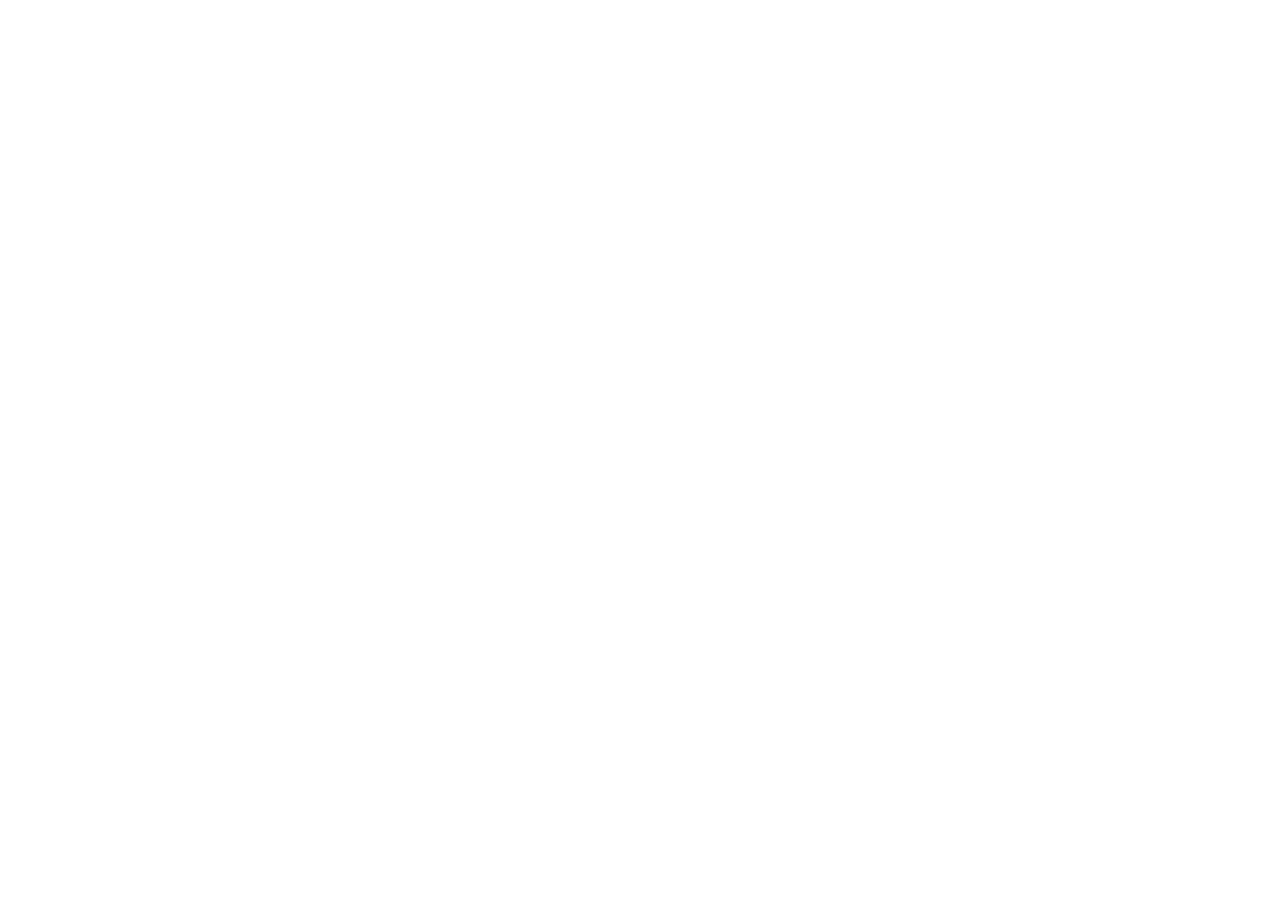
==== about.html @ e4a90a48 "Created about html structure" ====
<!DOCTYPE html>
<html lang="en">
  <head>
    <meta charset="UTF-8" />
    <meta http-equiv="X-UA-Compatible" content="IE=edge" />
    <meta name="viewport" content="width=device-width, initial-scale=1.0" />
    <title>About Patricia</title>

    <link
      rel="stylesheet"
      href="path/to/font-awesome/css/font-awesome.min.css"
    />

    <link rel="preconnect" href="https://fonts.googleapis.com" />
    <link rel="preconnect" href="https://fonts.gstatic.com" crossorigin />
    <link
      href="https://fonts.googleapis.com/css2?family=Playfair+Display:wght@700&family=Poppins:wght@500;700;900&display=swap"
      rel="stylesheet"
    />

    <link
      href="https://cdn.jsdelivr.net/npm/bootstrap@5.3.1/dist/css/bootstrap.min.css"
      rel="stylesheet"
      integrity="sha384-4bw+/aepP/YC94hEpVNVgiZdgIC5+VKNBQNGCHeKRQN+PtmoHDEXuppvnDJzQIu9"
      crossorigin="anonymous"
    />
    <link rel="stylesheet" href="/src/styles.css" />

    <script
      src="https://cdn.jsdelivr.net/npm/bootstrap@5.3.1/dist/js/bootstrap.bundle.min.js"
      integrity="sha384-HwwvtgBNo3bZJJLYd8oVXjrBZt8cqVSpeBNS5n7C8IVInixGAoxmnlMuBnhbgrkm"
      crossorigin="anonymous"
    ></script>
  </head>
  <body></body>
</html>
---- src/styles.css ----
:root {
  --primary-color-background: #f9f7fe;
  --secondary-color-btn: #6c63ff;
  --font-family-heading: "Playfair Display", serif;
  --font-family-default: "Poppins", sans-serif;
}
body {
  font-family: var(--font-family-default);
}
h1,
h2,
h3,
h4,
h5,
h6 {
  font-family: "Playfair Display", serif;
  font-weight: bold;
  color: black;
}

.hero {
  background: var(--primary-color-background);
  padding: 160px 20px;
}
h1 {
  font-weight: 700;
  font-size: 96px;
  line-height: 127px;
  margin: 0;
}
.hero p {
  font-weight: 700;
  font-size: 36px;
  color: #272142;
}
.hero h2 {
  font-family: var(--font-family-heading);
  font-weight: 500;
  font-size: 24px;
  line-height: 1.5;
}

.btn-contactMe {
  background-color: var(--secondary-color-btn);
  border: 1px solid var(--secondary-color-btn);
  border-radius: 4px;
  padding: 15px 30px;
  color: white;
  font-weight: 400;
  font-size: 18px;
  line-height: 27px;
}
p {
  font-size: 16px;
  line-height: 30px;
  font-weight: normal;
}
h2 {
  font-size: 64px;
}

.btn-learnMore {
  border: 1px solid var(--secondary-color-btn);
  border-radius: 4px;
  padding: 15px 30px;
  color: var(--secondary-color-btn);
  font-weight: 400;
  font-size: 18px;
  line-height: 27px;
}
.project-description {
  background: white;
  padding: 120px 60px;
}
@media (max-width: 900px) {
  .project-description {
    padding: 0;
    text-align: center;
  }
  h1 {
    font-size: 38px;
    line-height: 1.5;
  }
  h2 {
    font-size: 44px;
  }
  .hero h2 {
    font-size: 22px;
    font-weight: bold;
  }
  .hero {
    padding: 80px 20px;
  }
  h2 {
    font-size: 44px;
  }
}
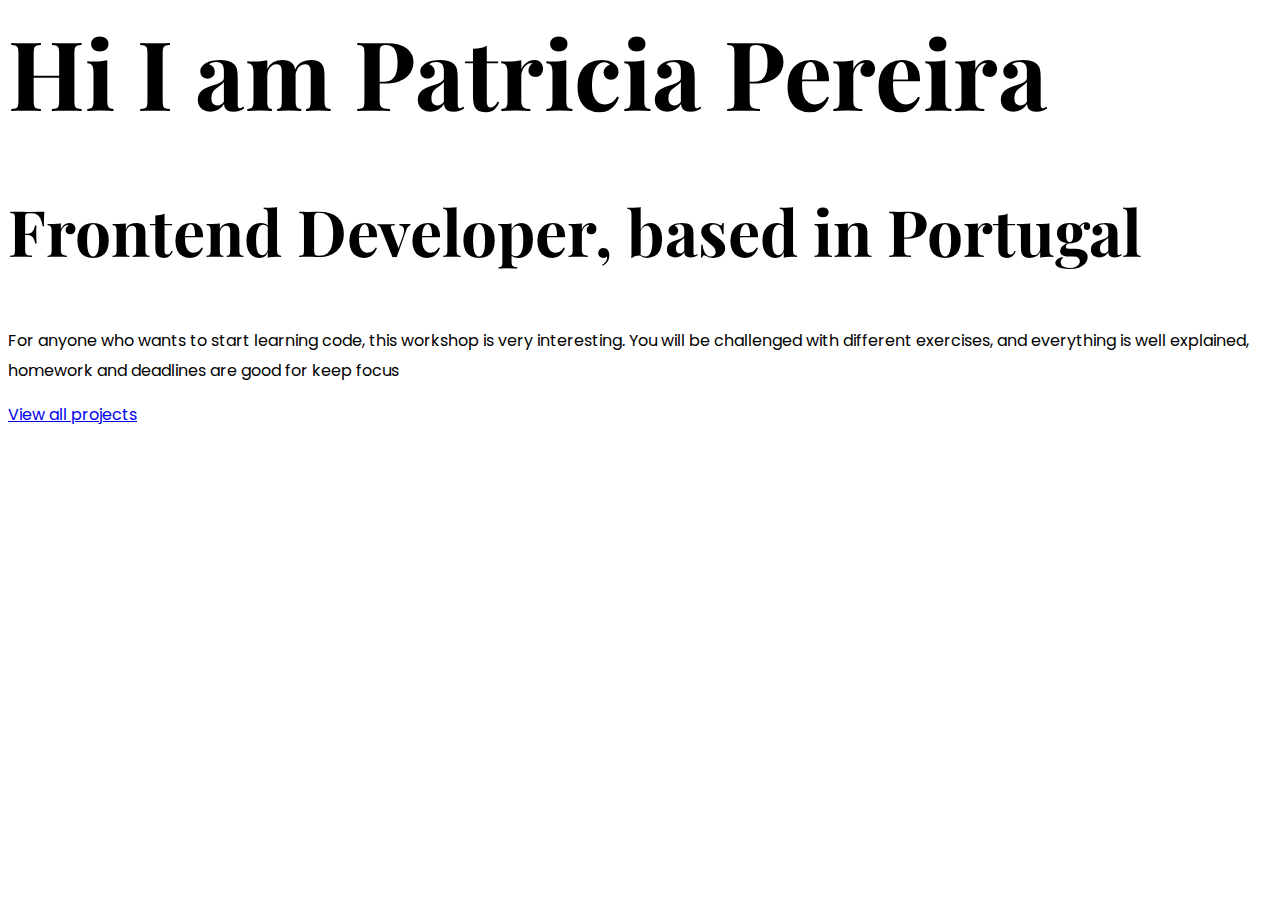
==== commit cd1a1ed3: "Added the about section on about html" ====
--- a/about.html
+++ b/about.html
@@ -32,5 +32,26 @@
       crossorigin="anonymous"
     ></script>
   </head>
-  <body></body>
+  <body>
+    <div class="container about-section">
+      <div class="row">
+        <div class="col-6">
+          <div class="about-content">
+            <h1>Hi I am Patricia Pereira</h1>
+            <h2>Frontend Developer, based in Portugal</h2>
+            <p>
+              For anyone who wants to start learning code, this workshop is very
+              interesting. You will be challenged with different exercises, and
+              everything is well explained, homework and deadlines are good for
+              keep focus
+            </p>
+            <a href="#">View all projects</a>
+          </div>
+        </div>
+        <div class="col-6">
+          <img src="" alt="" />
+        </div>
+      </div>
+    </div>
+  </body>
 </html>
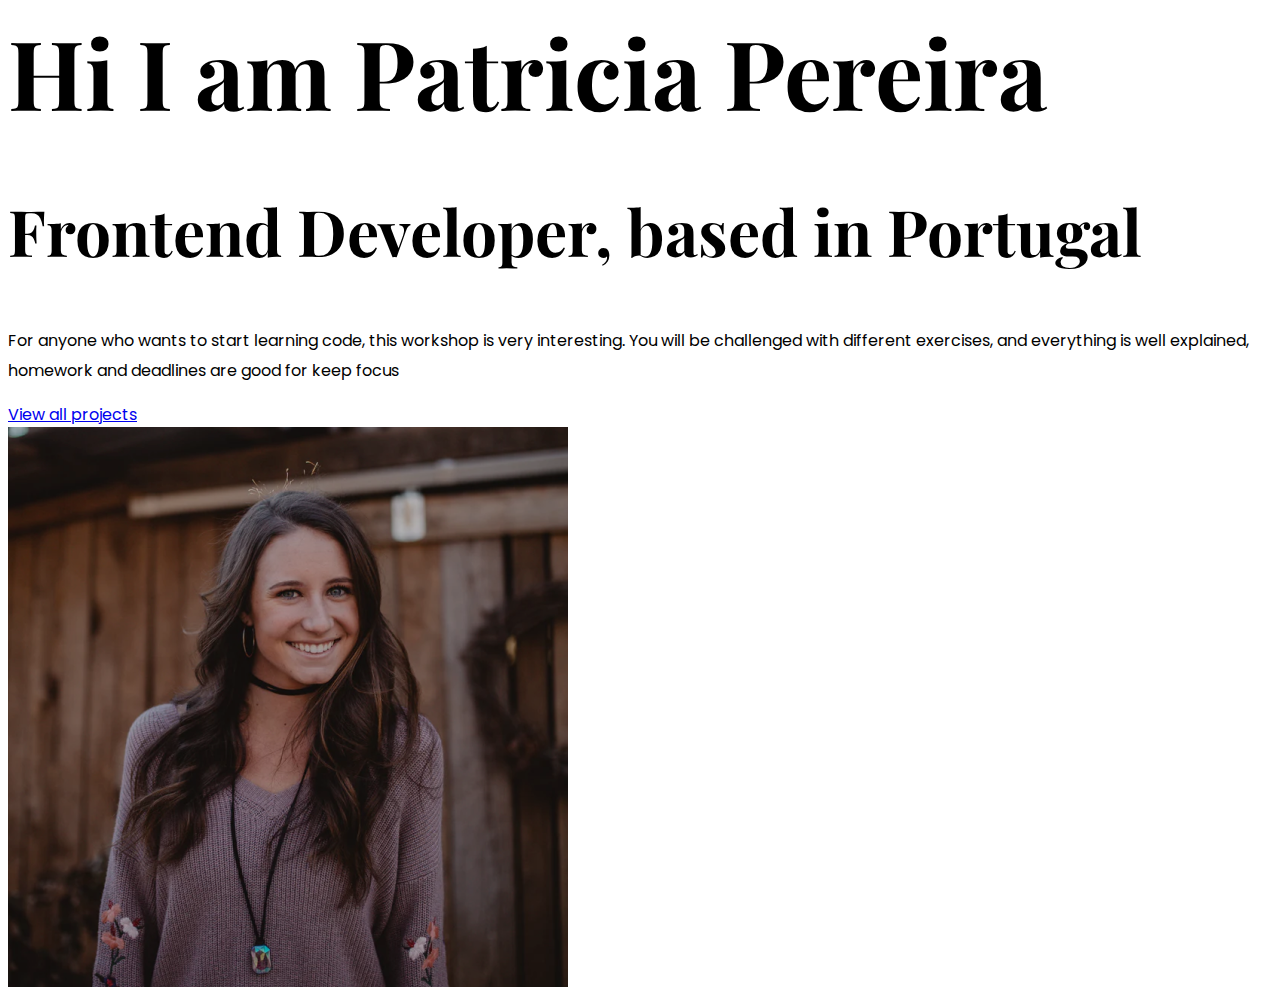
==== commit 52a1cfa1: "added an image on the about section" ====
--- a/about.html
+++ b/about.html
@@ -49,7 +49,11 @@
           </div>
         </div>
         <div class="col-6">
-          <img src="" alt="" />
+          <img
+            src="/images/Patricia.png"
+            alt="patricia photo"
+            class="img-fluid"
+          />
         </div>
       </div>
     </div>
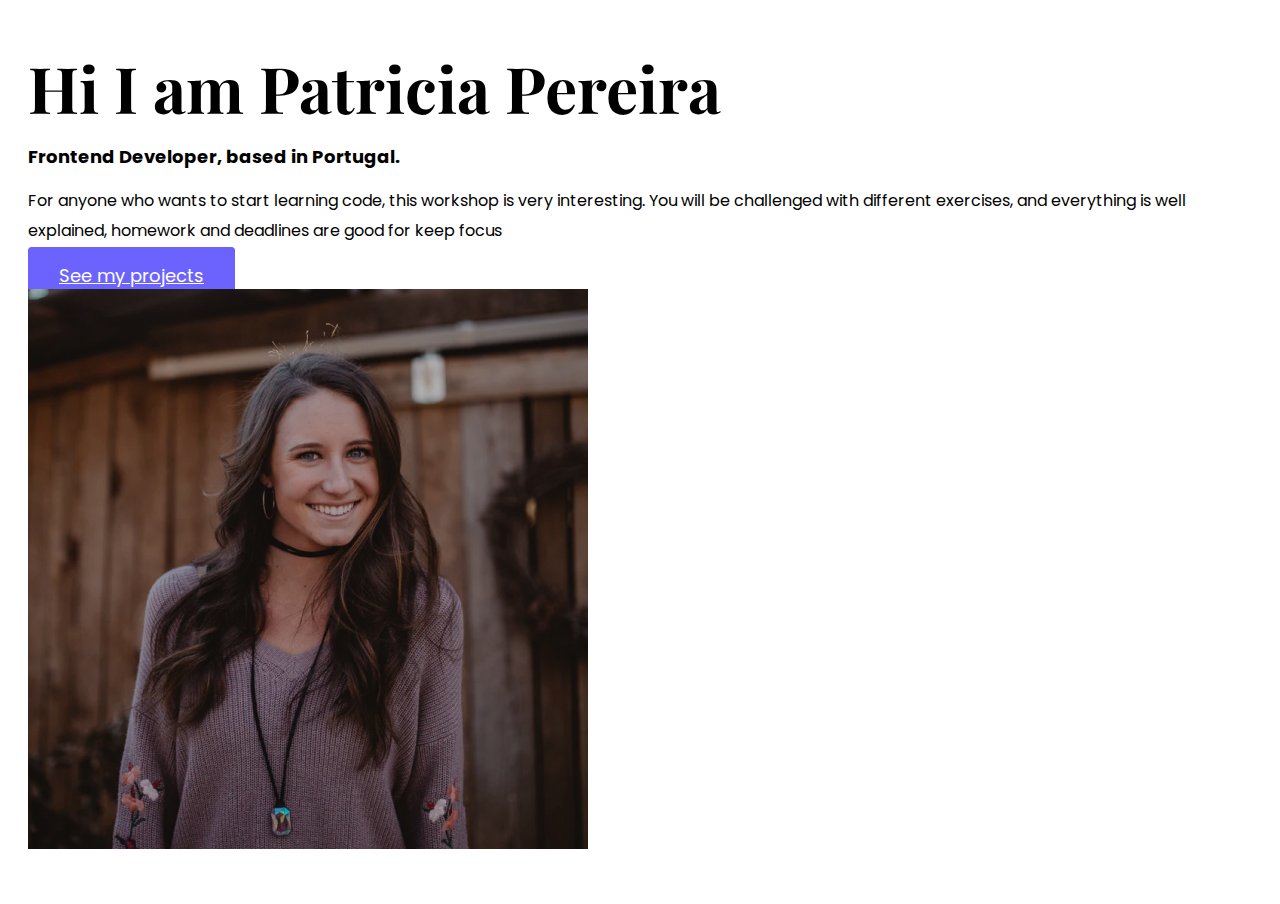
==== commit 5bde959b: "updated CSS and html on about content" ====
--- a/about.html
+++ b/about.html
@@ -35,24 +35,25 @@
   <body>
     <div class="container about-section">
       <div class="row">
-        <div class="col-6">
+        <div class="col-lg-6">
           <div class="about-content">
-            <h1>Hi I am Patricia Pereira</h1>
-            <h2>Frontend Developer, based in Portugal</h2>
-            <p>
+            <h1 class="mb-4">Hi I am Patricia Pereira</h1>
+            <h2 class="mb-4">Frontend Developer, based in Portugal.</h2>
+            <p class="mb-5">
               For anyone who wants to start learning code, this workshop is very
               interesting. You will be challenged with different exercises, and
               everything is well explained, homework and deadlines are good for
               keep focus
             </p>
-            <a href="#">View all projects</a>
+            <a href="#" class="btn btn-contactMe mb-5">See my projects</a>
           </div>
         </div>
-        <div class="col-6">
+        <div class="col-lg-6">
           <img
             src="/images/Patricia.png"
             alt="patricia photo"
-            class="img-fluid"
+            class="img-fluid rounded-4"
+            width="560"
           />
         </div>
       </div>
--- a/src/styles.css
+++ b/src/styles.css
@@ -73,7 +73,8 @@
   padding: 120px 60px;
 }
 @media (max-width: 900px) {
-  .project-description {
+  .project-description,
+  .about-section {
     padding: 0;
     text-align: center;
   }
@@ -95,3 +96,15 @@
     font-size: 44px;
   }
 }
+
+.about-section {
+  padding: 40px 20px;
+}
+.about-section h1 {
+  font-size: 64px;
+  line-height: 80px;
+}
+.about-section h2 {
+  font-size: 18px;
+  font-family: var(--font-family-default);
+}
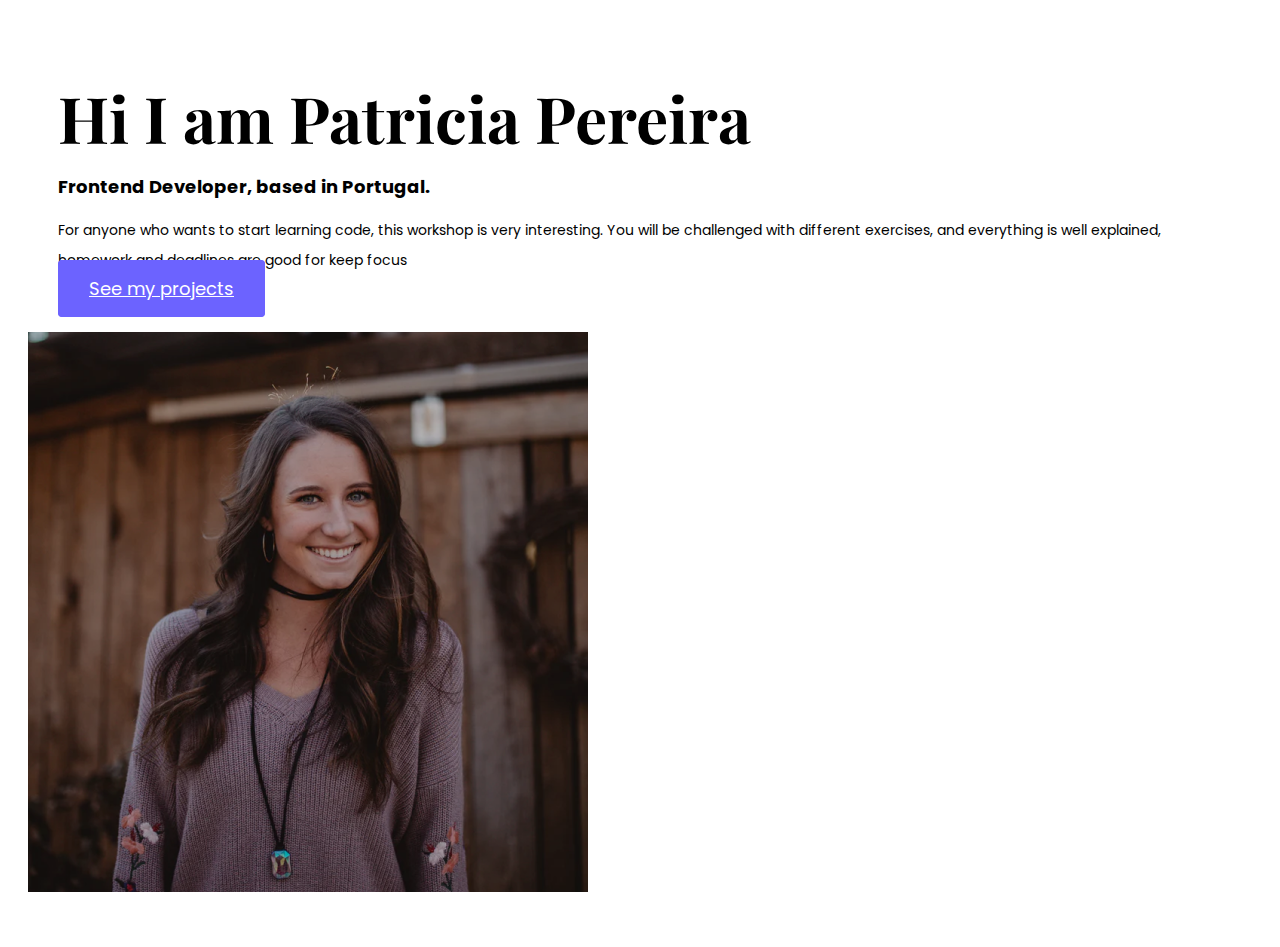
==== commit 67d96c57: "added a link to work on about page" ====
--- a/about.html
+++ b/about.html
@@ -33,10 +33,10 @@
     ></script>
   </head>
   <body>
-    <div class="container about-section">
+    <div class="container content-container">
       <div class="row">
         <div class="col-lg-6">
-          <div class="about-content">
+          <div class="content">
             <h1 class="mb-4">Hi I am Patricia Pereira</h1>
             <h2 class="mb-4">Frontend Developer, based in Portugal.</h2>
             <p class="mb-5">
@@ -45,7 +45,9 @@
               everything is well explained, homework and deadlines are good for
               keep focus
             </p>
-            <a href="#" class="btn btn-contactMe mb-5">See my projects</a>
+            <a href="/work.html" class="btn btn-branding mb-5"
+              >See my projects</a
+            >
           </div>
         </div>
         <div class="col-lg-6">
--- a/src/styles.css
+++ b/src/styles.css
@@ -40,7 +40,7 @@
   line-height: 1.5;
 }
 
-.btn-contactMe {
+.btn-branding {
   background-color: var(--secondary-color-btn);
   border: 1px solid var(--secondary-color-btn);
   border-radius: 4px;
@@ -97,14 +97,26 @@
   }
 }
 
-.about-section {
+.content-container {
   padding: 40px 20px;
 }
-.about-section h1 {
+.content-container h1 {
   font-size: 64px;
   line-height: 80px;
 }
-.about-section h2 {
+.content-container h2 {
   font-size: 18px;
   font-family: var(--font-family-default);
 }
+.content {
+  margin: 30px;
+}
+.content p {
+  font-size: 14px;
+  margin: 0;
+}
+.content h3 {
+  font-size: 24px;
+  line-height: 1.5;
+  font-family: var(--font-family-default);
+}
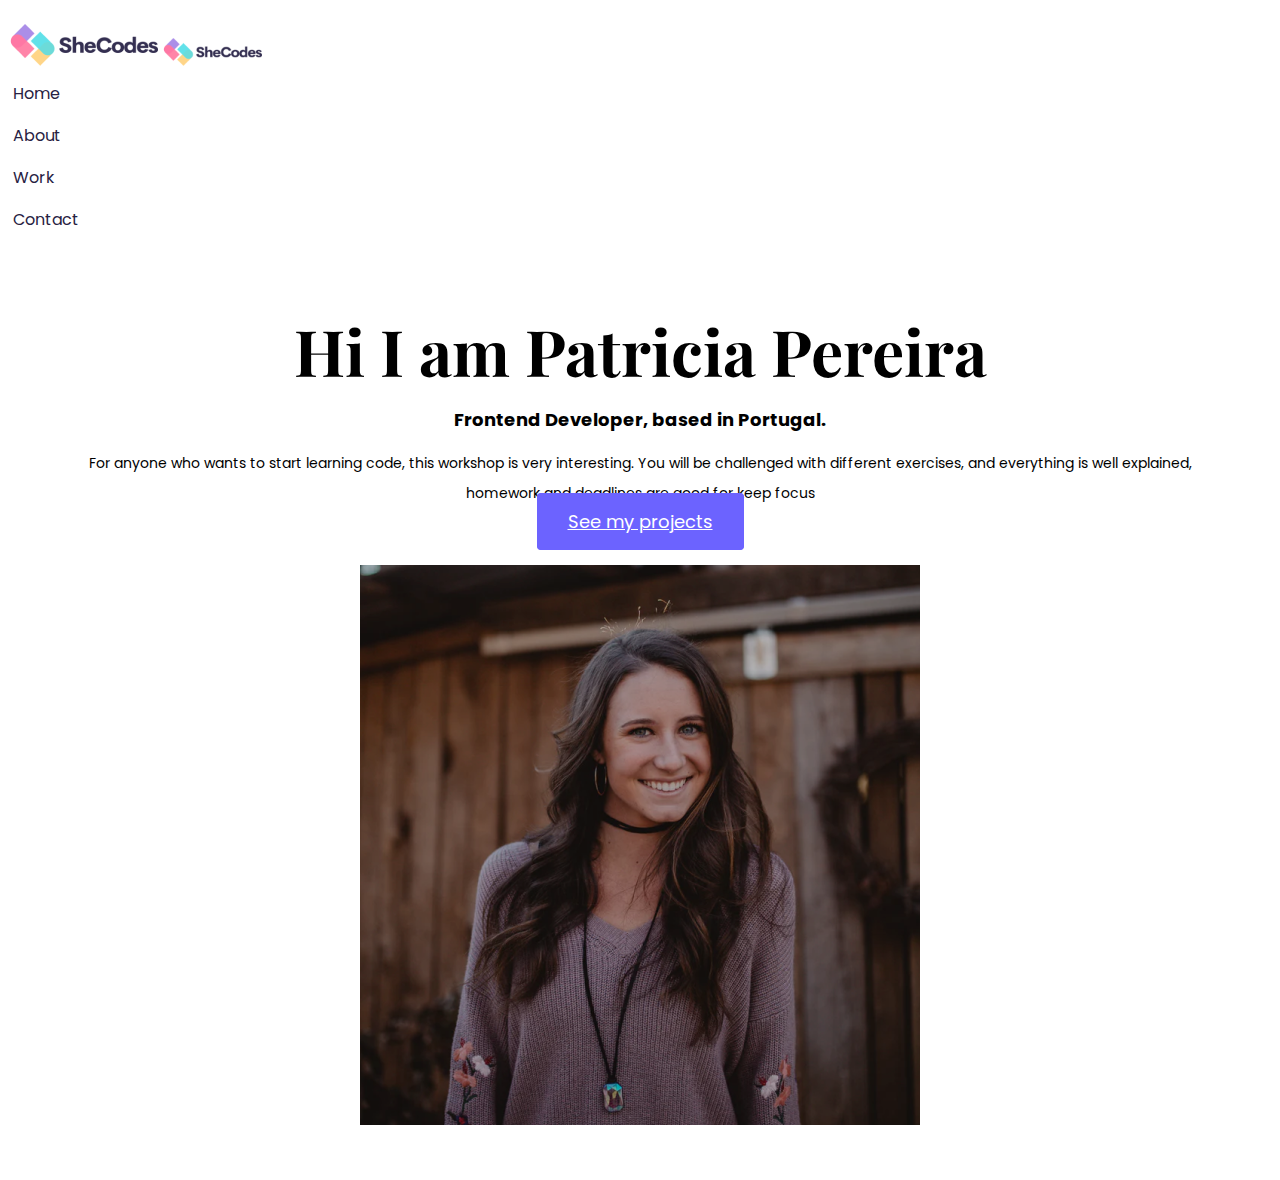
==== commit 3e92d189: "added responsive header" ====
--- a/about.html
+++ b/about.html
@@ -33,6 +33,29 @@
     ></script>
   </head>
   <body>
+    <div class="container">
+      <nav class="d-flex">
+        <img
+          src="/images/logo.png"
+          alt="logo"
+          class="img-fluid d-none d-md-block"
+        />
+        <img
+          src="/images/logo2.png"
+          alt="small logo"
+          class="img-fluid d-block d-md-none"
+          width="100"
+        />
+        <div class="nav-links">
+          <ul class="d-flex">
+            <li><a href="/">Home</a></li>
+            <li class="active"><a href="/about.html">About</a></li>
+            <li><a href="/work.html">Work</a></li>
+            <li><a href="/contact.html">Contact</a></li>
+          </ul>
+        </div>
+      </nav>
+    </div>
     <div class="container content-container">
       <div class="row">
         <div class="col-lg-6">
--- a/src/styles.css
+++ b/src/styles.css
@@ -85,6 +85,10 @@
   h2 {
     font-size: 44px;
   }
+  .content-container h1 {
+    text-align: center;
+    margin-top: 30px;
+  }
   .hero h2 {
     font-size: 22px;
     font-weight: bold;
@@ -99,6 +103,7 @@
 
 .content-container {
   padding: 40px 20px;
+  text-align: center;
 }
 .content-container h1 {
   font-size: 64px;
@@ -110,6 +115,7 @@
 }
 .content {
   margin: 30px;
+  text-align: center;
 }
 .content p {
   font-size: 14px;
@@ -120,3 +126,30 @@
   line-height: 1.5;
   font-family: var(--font-family-default);
 }
+nav {
+  justify-content: space-between;
+  padding: 16px 0 0;
+  margin: 0;
+}
+.nav-links a {
+  text-decoration: none;
+  margin-right: 15px;
+  color: #272142;
+  transition: all 100ms ease-in-out;
+}
+.nav-links a:hover,
+.nav-links li.active {
+  color: var(--secondary-color-btn);
+}
+.nav-links li {
+  list-style: none;
+  margin-left: 5px;
+  line-height: 42px;
+}
+.nav-links ul {
+  padding: 0;
+  margin: 0;
+}
+ {
+  color: var(--secondary-color-btn);
+}
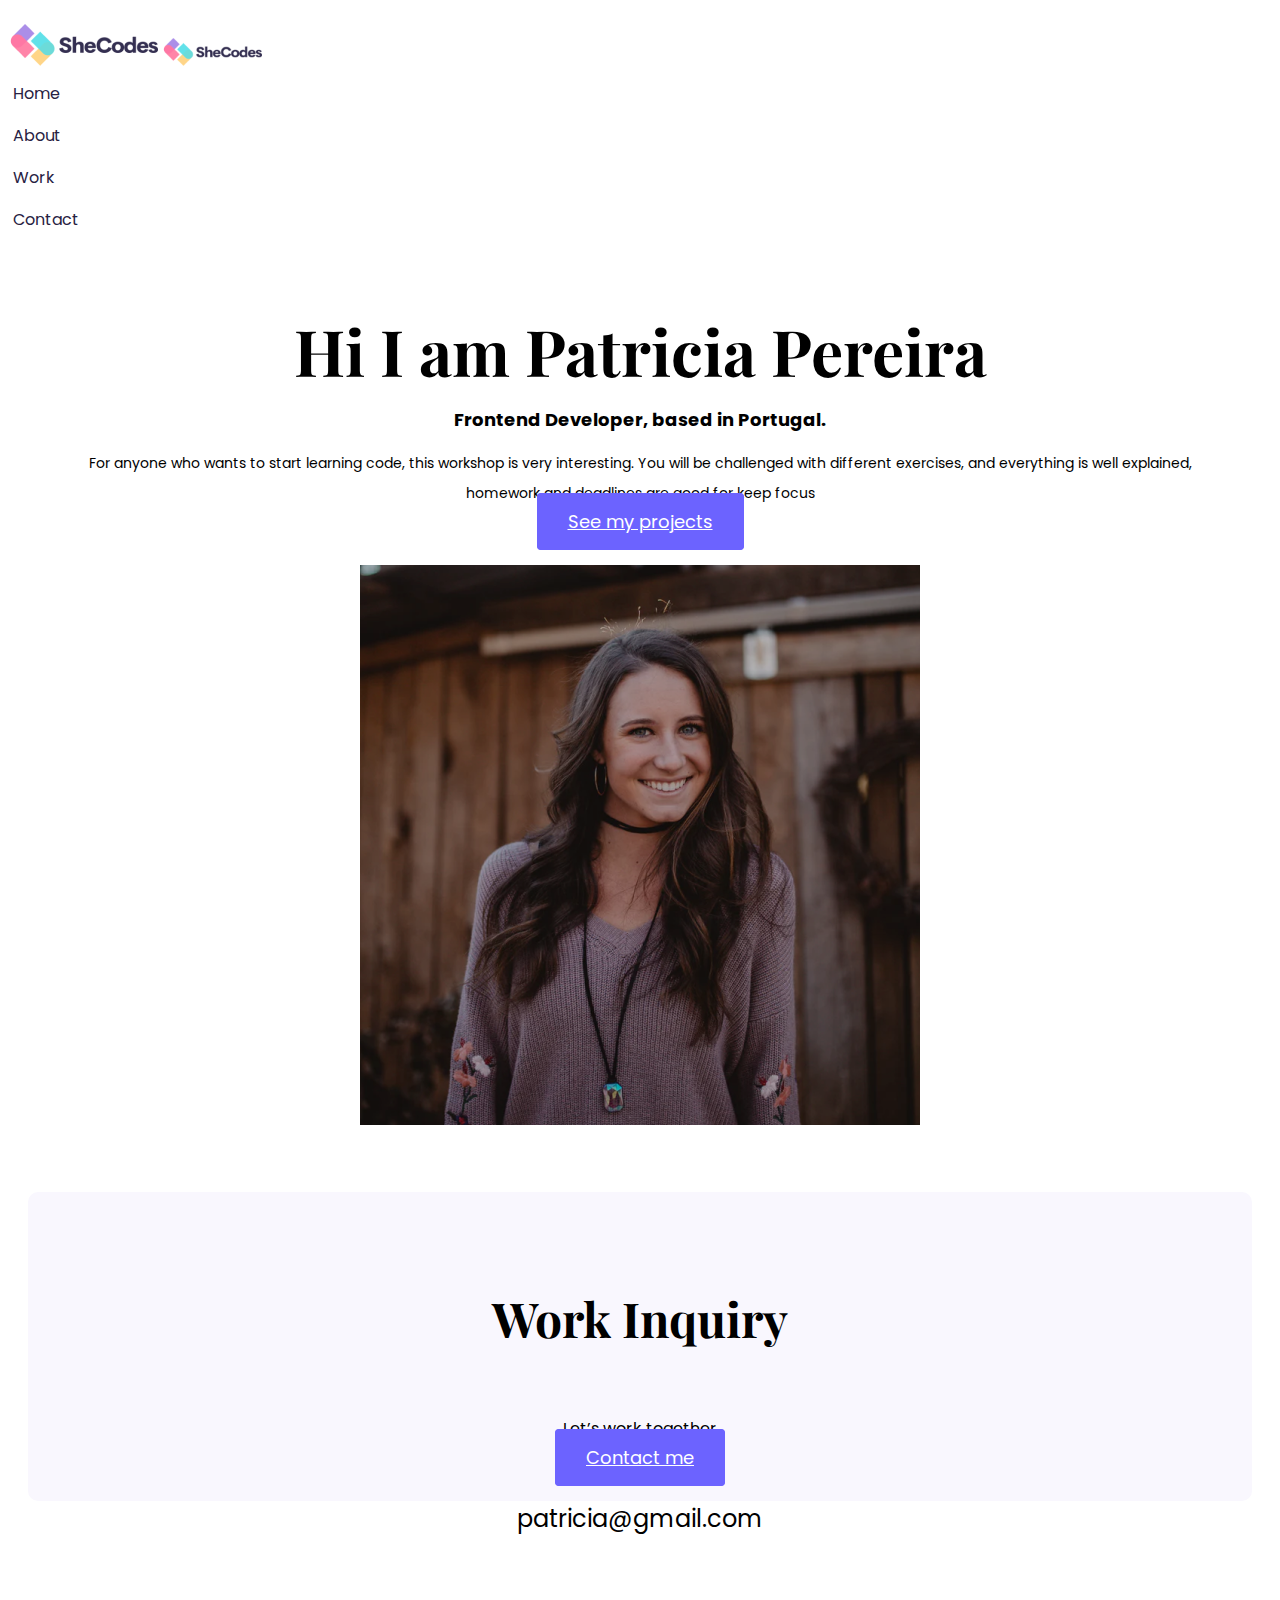
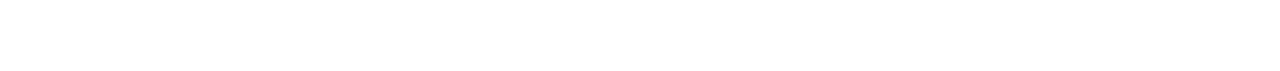
==== commit fb5566ed: "added the footer section" ====
--- a/about.html
+++ b/about.html
@@ -82,6 +82,37 @@
           />
         </div>
       </div>
+      <footer>
+        <div
+          class="contact-box d-flex justify-content-between mb-5 d-none d-md-flex"
+        >
+          <div class="inquiry">
+            <h4>Work Inquiry</h4>
+            <p>Let’s work together</p>
+          </div>
+          <div>
+            <a href="/contact.html" class="btn btn-branding mt-3">Contact me</a>
+          </div>
+        </div>
+
+        <div class="d-flex justify-content-center mb-5">
+          <a href="mailto:patricia@gmail.com" class="email-link"
+            >patricia@gmail.com</a
+          >
+        </div>
+
+        <div class="social-links d-flex justify-content-center">
+          <a href="https:www.github.com" target="_blank"
+            ><i class="fa fa-github" aria-hidden="true"></i
+          ></a>
+          <a href="https:www.twitter.com" target="_blank"
+            ><i class="fa fa-twitter" aria-hidden="true"></i
+          ></a>
+          <a href="https:www.instagram.com" target="_blank"
+            ><i class="fa fa-instagram" aria-hidden="true"></i
+          ></a>
+        </div>
+      </footer>
     </div>
   </body>
 </html>
--- a/src/styles.css
+++ b/src/styles.css
@@ -150,6 +150,34 @@
   padding: 0;
   margin: 0;
 }
- {
+footer {
+  margin: 60px 0;
+}
+footer .email-link {
+  text-decoration: none;
+  color: black;
+  font-size: 24px;
+}
+footer .social-links a {
+  margin: 0 20px;
   color: var(--secondary-color-btn);
+  padding: 10px 14px;
+  border-radius: 50%;
+  font-size: 18px;
+  transition: all 100ms ease-in-out;
 }
+footer .social-links a:hover {
+  color: white;
+  background: var(--secondary-color-btn);
+}
+footer .contact-box {
+  background: var(--primary-color-background);
+  padding: 30px 100px;
+  border-radius: 10px;
+}
+footer .contact-box p {
+  margin: 0;
+}
+h4 {
+  font-size: 48px;
+}
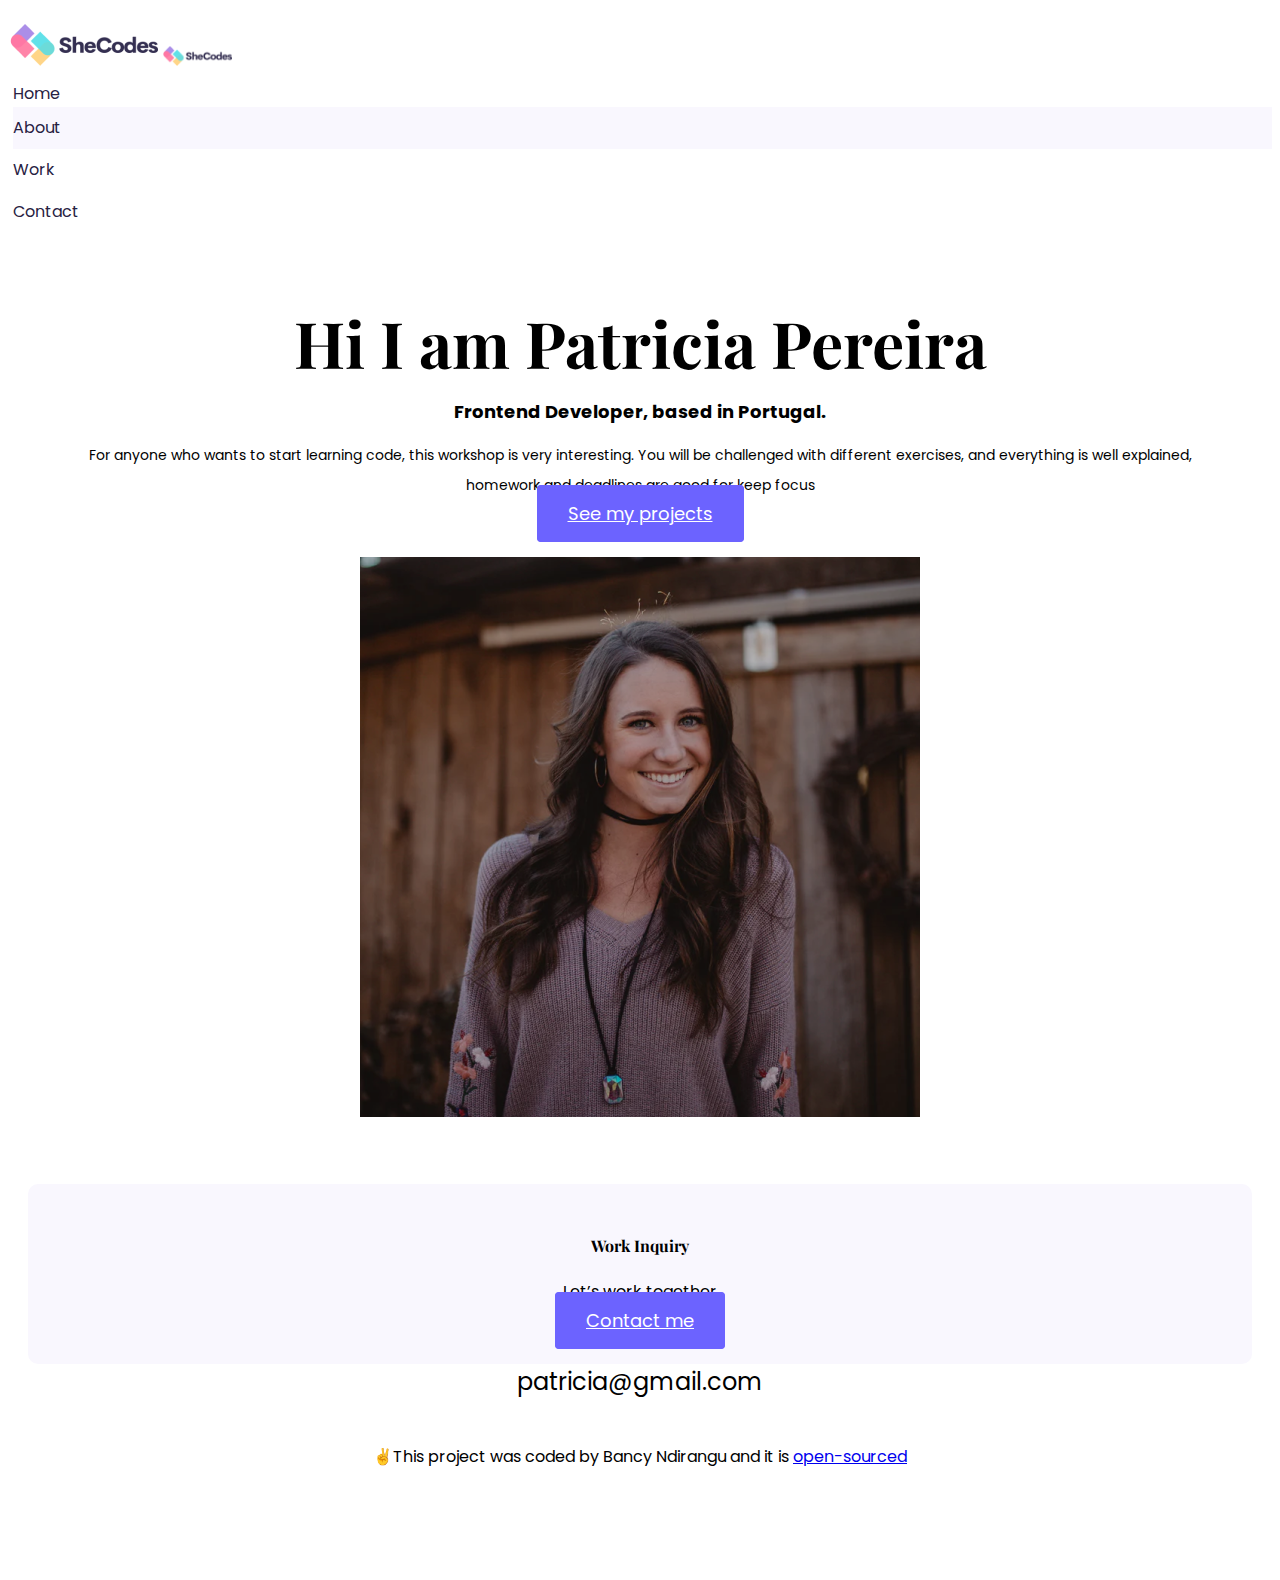
==== commit 5b5fd6f5: "made the website SEO friendly and edited html and CSS" ====
--- a/about.html
+++ b/about.html
@@ -4,6 +4,7 @@
     <meta charset="UTF-8" />
     <meta http-equiv="X-UA-Compatible" content="IE=edge" />
     <meta name="viewport" content="width=device-width, initial-scale=1.0" />
+    <meta name="description" content="About patricia a front-end developer" />
     <title>About Patricia</title>
 
     <link
@@ -35,27 +36,34 @@
   <body>
     <div class="container">
       <nav class="d-flex">
-        <img
-          src="/images/logo.png"
-          alt="logo"
-          class="img-fluid d-none d-md-block"
-        />
-        <img
-          src="/images/logo2.png"
-          alt="small logo"
-          class="img-fluid d-block d-md-none"
-          width="100"
-        />
+        <a href="/"
+          ><img
+            src="/images/logo.png"
+            alt="Patricia logo"
+            class="img-fluid d-none d-md-block"
+        /></a>
+        <a href="/"
+          ><img
+            src="/images/logo2.png"
+            alt="Patricia logo"
+            class="img-fluid d-block d-md-none"
+            width="70"
+        /></a>
         <div class="nav-links">
           <ul class="d-flex">
-            <li><a href="/">Home</a></li>
-            <li class="active"><a href="/about.html">About</a></li>
-            <li><a href="/work.html">Work</a></li>
-            <li><a href="/contact.html">Contact</a></li>
+            <li><a href="/" title="Homepage">Home</a></li>
+            <li class="active">
+              <a href="/about.html" title="About Patricia">About</a>
+            </li>
+            <li><a href="/work.html" title="Patricia's work">Work</a></li>
+            <li>
+              <a href="/contact.html" title="Contact Patricia">Contact</a>
+            </li>
           </ul>
         </div>
       </nav>
     </div>
+
     <div class="container content-container">
       <div class="row">
         <div class="col-lg-6">
@@ -68,7 +76,7 @@
               everything is well explained, homework and deadlines are good for
               keep focus
             </p>
-            <a href="/work.html" class="btn btn-branding mb-5"
+            <a href="/work.html" title="work" class="btn btn-branding mb-5"
               >See my projects</a
             >
           </div>
@@ -91,27 +99,43 @@
             <p>Let’s work together</p>
           </div>
           <div>
-            <a href="/contact.html" class="btn btn-branding mt-3">Contact me</a>
+            <a
+              href="/contact.html"
+              title="contact Patricia"
+              class="btn btn-branding mt-3"
+              >Contact me</a
+            >
           </div>
         </div>
 
         <div class="d-flex justify-content-center mb-5">
-          <a href="mailto:patricia@gmail.com" class="email-link"
+          <a href="mailto:patricia@gmail.com" title="email" class="email-link"
             >patricia@gmail.com</a
           >
         </div>
 
         <div class="social-links d-flex justify-content-center">
-          <a href="https:www.github.com" target="_blank"
+          <a href="https:www.github.com" title="github" target="_blank"
             ><i class="fa fa-github" aria-hidden="true"></i
           ></a>
-          <a href="https:www.twitter.com" target="_blank"
+          <a href="https:www.twitter.com" title="twitter" target="_blank"
             ><i class="fa fa-twitter" aria-hidden="true"></i
           ></a>
-          <a href="https:www.instagram.com" target="_blank"
+          <a href="https:www.instagram.com" title="instagram" target="_blank"
             ><i class="fa fa-instagram" aria-hidden="true"></i
           ></a>
         </div>
+        <small
+          ><p class="text-center text-muted mt-5">
+            ✌️This project was coded by Bancy Ndirangu and it is
+            <a
+              href="https://github.com/Bancy614/portfolio-project-bancy"
+              class="text-decoration-none"
+              title="github"
+              >open-sourced</a
+            >
+          </p></small
+        >
       </footer>
     </div>
   </body>
--- a/src/styles.css
+++ b/src/styles.css
@@ -20,7 +20,7 @@
 
 .hero {
   background: var(--primary-color-background);
-  padding: 160px 20px;
+  padding: 60px 20px;
 }
 h1 {
   font-weight: 700;
@@ -102,8 +102,8 @@
 }
 
 .content-container {
+  text-align: center;
   padding: 40px 20px;
-  text-align: center;
 }
 .content-container h1 {
   font-size: 64px;
@@ -137,8 +137,7 @@
   color: #272142;
   transition: all 100ms ease-in-out;
 }
-.nav-links a:hover,
-.nav-links li.active {
+.nav-links a:hover {
   color: var(--secondary-color-btn);
 }
 .nav-links li {
@@ -178,6 +177,7 @@
 footer .contact-box p {
   margin: 0;
 }
-h4 {
-  font-size: 48px;
+.nav-links li.active {
+  background: var(--primary-color-background);
+  margin-top: -8px;
 }
